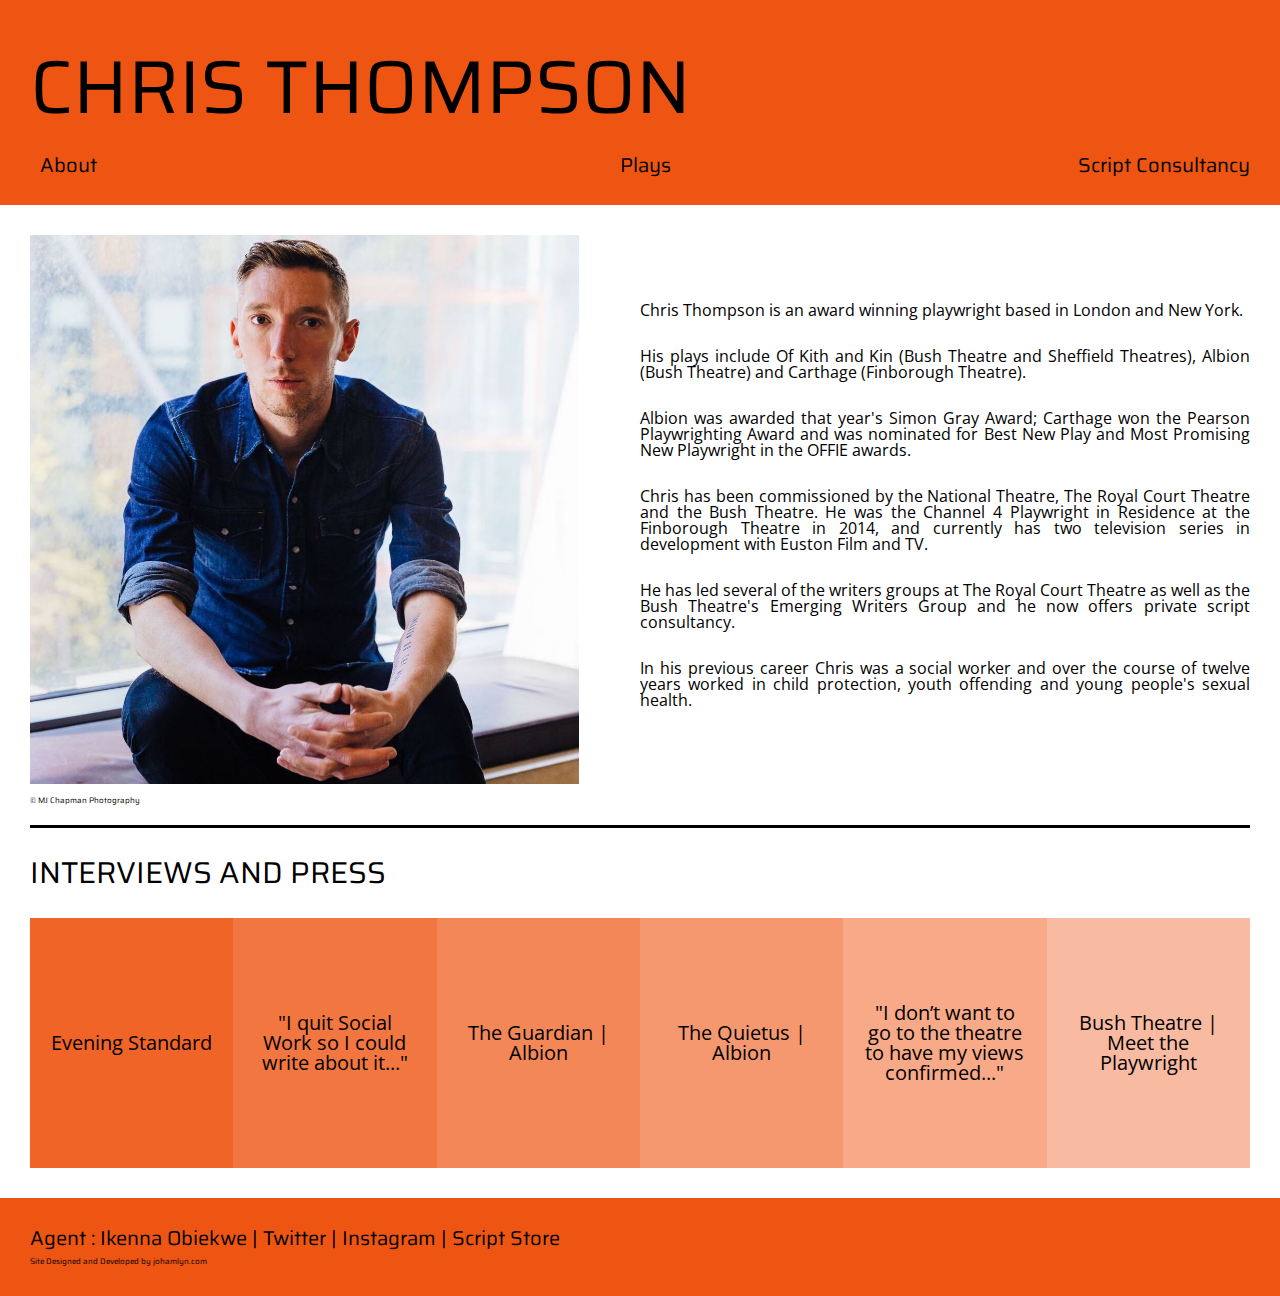
==== about.html @ ef818903 "Final Commit" ====
<!DOCTYPE html>
<html lang="en">
<head>
	<meta charset="utf-8">
	<meta name="description" content="Chris Thompson | Playwright. Chris has been commissioned by the National Theatre, The Royal Court Theatre and the Bush Theatre. He was the Channel 4 Playwright in Residence at the Finborough Theatre in 2014, and currently has two television series in development with Euston Film and TV.">
  <meta name="keywords" content="chris thompson writer, chris thompson, script consultant, script development, script analysis, script feedback">

	<link rel="icon" href="images/logo.png">

	<title>Chris Thompson</title>

	<link href="https://fonts.googleapis.com/css?family=Saira" rel="stylesheet">
	<link href="https://fonts.googleapis.com/css?family=Open+Sans" rel="stylesheet">

	<link rel="stylesheet" href="css/reset.css">
	<link rel="stylesheet" href="css/about.css">

	<script>
  (function(i,s,o,g,r,a,m){i['GoogleAnalyticsObject']=r;i[r]=i[r]||function(){
  (i[r].q=i[r].q||[]).push(arguments)},i[r].l=1*new Date();a=s.createElement(o),
  m=s.getElementsByTagName(o)[0];a.async=1;a.src=g;m.parentNode.insertBefore(a,m)
  })(window,document,'script','https://www.google-analytics.com/analytics.js','ga');

  ga('create', 'UA-104911903-1', 'auto');
  ga('send', 'pageview');

  </script>

</head>

<body>
	<header>
	 <h1><a href="index.html">CHRIS THOMPSON</a></h1>

	<div class="container">
 		<a class="menu" href="about.html">About</a>
 		<a class="menu plays" href="plays.html">Plays</a>
 		<a class="menu script" href="script.html">Script Consultancy</a>
 	</div>

  </header>

<div class="info">

	<main>
		<div class ="container">
		<div class="image">
	    <img src="images/chris/chris.jpeg" alt="chris thompson">
			<a href="http://www.mjchapman.co.uk/" class="credit">&copy; MJ Chapman Photography</a>
	  </div>

		<div class="blurb">
			<p>Chris Thompson is an award winning playwright based in London and New York.</p>
			<p>His plays include Of Kith and Kin (Bush Theatre and Sheffield Theatres), Albion (Bush Theatre) and Carthage (Finborough Theatre).</p>
			<p>Albion was awarded that year's Simon Gray Award; Carthage won the Pearson Playwrighting Award and was nominated for Best New Play and Most Promising New Playwright in the OFFIE awards.</p>
			<p>Chris has been commissioned by the National Theatre, The Royal Court Theatre and the Bush Theatre. He was the Channel 4 Playwright in Residence at the Finborough Theatre in 2014, and currently has two television series in development with Euston Film and TV.</p>
			<p>He has led several of the writers groups at The Royal Court Theatre as well as the Bush Theatre's Emerging Writers Group and he now offers private script consultancy.</p>
      <p> In his previous career Chris was a social worker and over the course of twelve years worked in child protection, youth offending and young people's sexual health.</p>
		</div>
	</div>
</main>

	  <h2>INTERVIEWS AND PRESS</h2>

		<div class="container interviews">
			<a class="press" href="https://www.standard.co.uk/goingout/theatre/play-talk-chris-thompson-on-congregation-creativity-and-not-apologising-a3635886.html">Evening Standard</a>
		  <a class="press community" href="http://www.communitycare.co.uk/2016/06/03/gave-social-work-write-drama/">"I quit Social Work so I could write about it..."</a>
			<a class="press guardian" href="https://www.theguardian.com/stage/2014/sep/18/albion-play-left-wing-far-right-politics">The Guardian | Albion</a>
			<a class="press quietus" href="http://thequietus.com/articles/16294-chris-thompson-albion-play-bush-theatre-interview-britain-first">The Quietus | Albion</a>
		  <a class="press out" href="https://outandaboutinlondon.wordpress.com/2014/09/24/going-to-extremes-interview-with-playwright-chris-thompson/">"I don’t want to go to the theatre to have my views confirmed..."</a>
			<a class="press bush" href="https://www.bushtheatre.co.uk/bushgreen/meet-the-playwright-chris-thompson/">Bush Theatre | Meet the Playwright</a>
		</div>

</div>

 <footer>
	 <a href="https://www.independenttalent.com/writers-overview/">Agent : Ikenna Obiekwe</a> | <a href="https://twitter.com/lechris_t?lang=en">Twitter</a> | <a href="https://www.instagram.com/lechris79/?hl=en">Instagram</a> | <a href="https://www.oberonbooks.com/chris-thompson.html">Script Store</a>
   <a href="http://johamlyn.com/" class="credit">Site Designed and Developed by johamlyn.com</a>
 </footer>

</body>
</html>
---- css/about.css ----
* {
  box-sizing: border-box;
}

/* Clear fix hack */
.clearfix:before, .clearfix:after {
  content: "";
  display: table;
}

.clearfix:after{
  clear: both;
}

body {
  font-family: 'Saira', sans-serif;
  font-size: 20px;
  max-width: 1700px;
  margin: 0 auto;
}

header {
  background-color: #ee5512;
  font-size: 75px;
  padding: 0 30px 0 30px;
}

h1 {
  padding-top: 50px;
}

a {
  color: black;
  text-decoration: none;
}

a:hover{
  color: white;
}

.container {
  display: flex;
}

.container > div {
  flex: 1; /*grow*/
}

.menu {
  display: inline-block;
  font-size: 20px;
  padding: 30px 0 30px 10px;
  width: 100%;
}

.script {
  text-align: right;
}

.plays {
  text-align: center;
}

.info {
  background-color: white;
  padding: 0 30px 0 30px;
}

main {
  background-color: white;
  padding: 30px 0 20px 0;
}

.blurb {
  align-items: center;
  justify-content: center;
  margin-top: auto;
  margin-bottom: auto;
  text-align: justify;
  width: 50%;
}

.image {
  align-items: center;
  justify-content: center;
  margin-top: auto;
  margin-bottom: auto;
  width: 50%;
}

img {
  height: 90%;
  width: 90%;
}

main a:hover{
 color: #ee5512;
}

p {
  font-family: 'Open Sans', sans-serif;
  font-size: 16px;
  padding-bottom: 30px;
}

h2 {
  border-top-color: black;
  border-top-style: solid;
  border-top-width: medium;
  font-size: 30px;
  padding: 30px 0 30px 0;
}

.press {
  background-color: #f06428;
  font-family: 'Open Sans', sans-serif;
  font-size: 20px;
  height: 250px;
  width: 100%;
  margin-top: auto;
  margin-bottom: auto;
  padding: 0 20px 0 20px;
  display: flex;
  justify-content: center;
  align-items: center;
  text-align: center;
}

.press:hover {
  background-color: black;
}

.community {
  background-color: #f27640;
}

.guardian {
  background-color: #f38758;
}

.quietus {
  background-color: #f59870;
}

.out {
  background-color: #f7a988;
}

.bush {
  background-color: #f8baa0;
}

.interviews {
  padding-bottom: 30px;
}

footer {
  background-color: #ee5512;
  padding: 30px 30px 30px 30px;
}

.credit {
  display: block;
  font-size: 8px;
  padding-top: 10px;
}
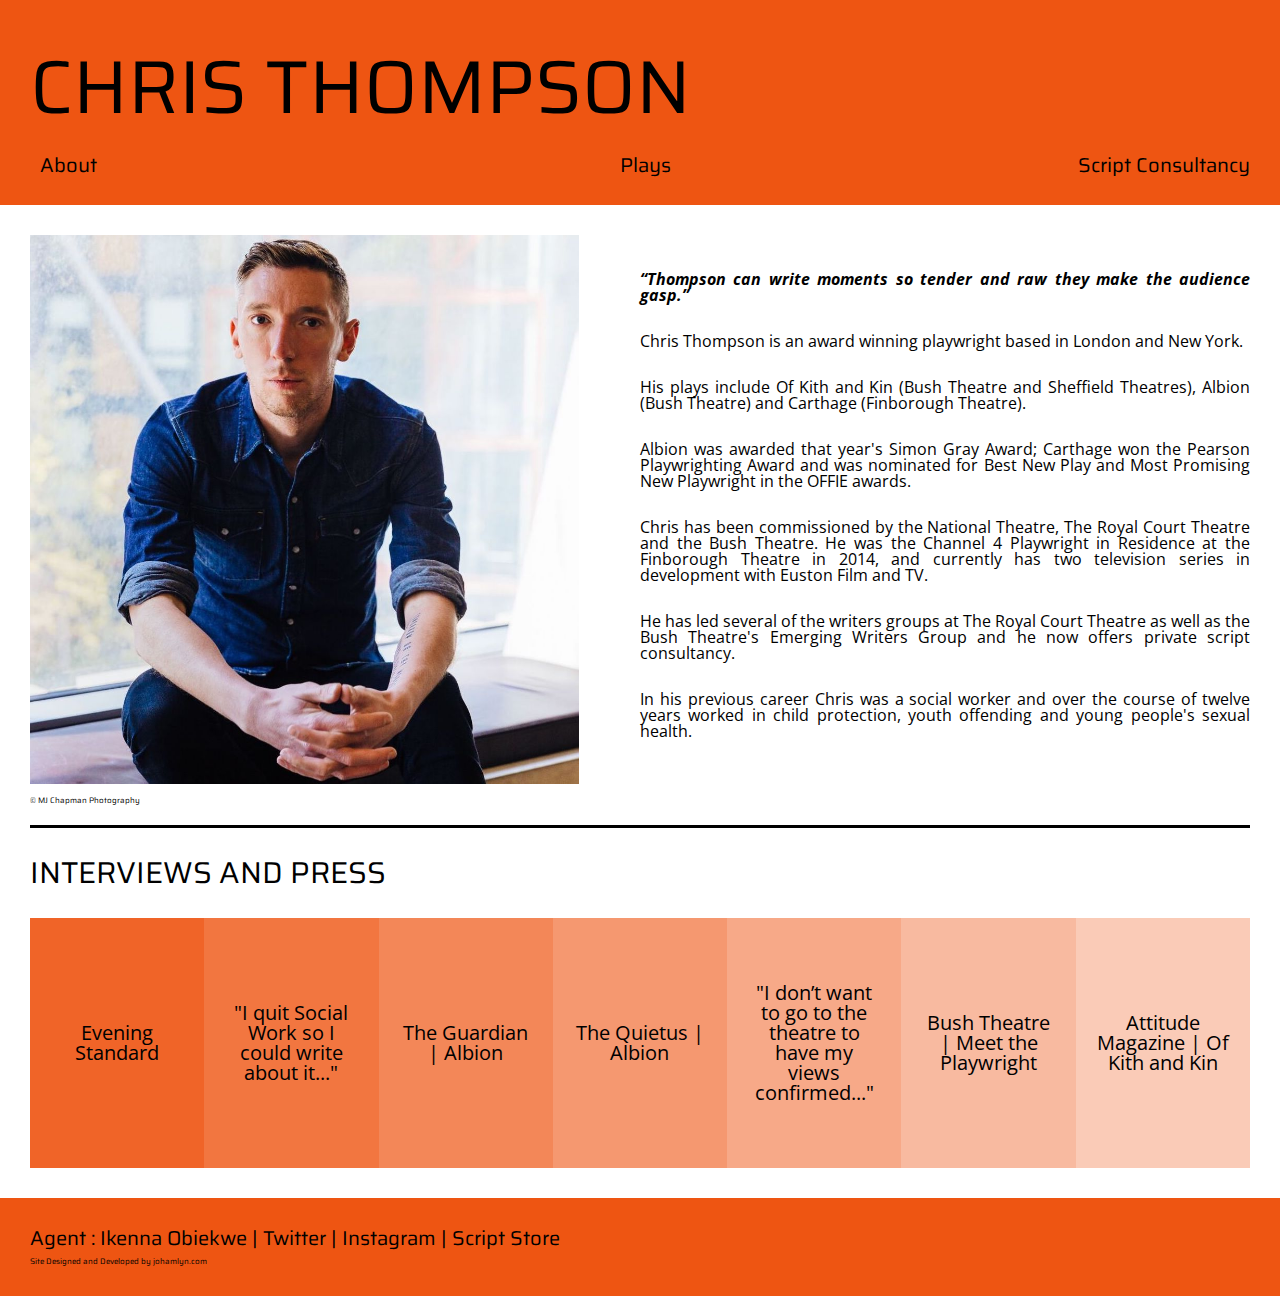
==== commit f508a69a: "OKAK Update" ====
--- a/about.html
+++ b/about.html
@@ -25,18 +25,18 @@
   ga('send', 'pageview');
 
   </script>
-
 </head>
 
 <body>
+
 	<header>
 	 <h1><a href="index.html">CHRIS THOMPSON</a></h1>
 
-	<div class="container">
+	 <div class="container">
  		<a class="menu" href="about.html">About</a>
  		<a class="menu plays" href="plays.html">Plays</a>
  		<a class="menu script" href="script.html">Script Consultancy</a>
- 	</div>
+ 	 </div>
 
   </header>
 
@@ -44,38 +44,44 @@
 
 	<main>
 		<div class ="container">
-		<div class="image">
+
+		 <div class="image">
 	    <img src="images/chris/chris.jpeg" alt="chris thompson">
 			<a href="http://www.mjchapman.co.uk/" class="credit">&copy; MJ Chapman Photography</a>
-	  </div>
+	   </div>
 
-		<div class="blurb">
+		 <div class="blurb">
+			<div class="quote"><p>“Thompson can write moments so tender and raw they make the audience gasp.”</p></div>
 			<p>Chris Thompson is an award winning playwright based in London and New York.</p>
 			<p>His plays include Of Kith and Kin (Bush Theatre and Sheffield Theatres), Albion (Bush Theatre) and Carthage (Finborough Theatre).</p>
 			<p>Albion was awarded that year's Simon Gray Award; Carthage won the Pearson Playwrighting Award and was nominated for Best New Play and Most Promising New Playwright in the OFFIE awards.</p>
 			<p>Chris has been commissioned by the National Theatre, The Royal Court Theatre and the Bush Theatre. He was the Channel 4 Playwright in Residence at the Finborough Theatre in 2014, and currently has two television series in development with Euston Film and TV.</p>
 			<p>He has led several of the writers groups at The Royal Court Theatre as well as the Bush Theatre's Emerging Writers Group and he now offers private script consultancy.</p>
       <p> In his previous career Chris was a social worker and over the course of twelve years worked in child protection, youth offending and young people's sexual health.</p>
-		</div>
-	</div>
-</main>
+		 </div>
 
-	  <h2>INTERVIEWS AND PRESS</h2>
+	 </div>
+ </main>
 
-		<div class="container interviews">
-			<a class="press" href="https://www.standard.co.uk/goingout/theatre/play-talk-chris-thompson-on-congregation-creativity-and-not-apologising-a3635886.html">Evening Standard</a>
-		  <a class="press community" href="http://www.communitycare.co.uk/2016/06/03/gave-social-work-write-drama/">"I quit Social Work so I could write about it..."</a>
-			<a class="press guardian" href="https://www.theguardian.com/stage/2014/sep/18/albion-play-left-wing-far-right-politics">The Guardian | Albion</a>
-			<a class="press quietus" href="http://thequietus.com/articles/16294-chris-thompson-albion-play-bush-theatre-interview-britain-first">The Quietus | Albion</a>
-		  <a class="press out" href="https://outandaboutinlondon.wordpress.com/2014/09/24/going-to-extremes-interview-with-playwright-chris-thompson/">"I don’t want to go to the theatre to have my views confirmed..."</a>
-			<a class="press bush" href="https://www.bushtheatre.co.uk/bushgreen/meet-the-playwright-chris-thompson/">Bush Theatre | Meet the Playwright</a>
-		</div>
+ <h2>INTERVIEWS AND PRESS</h2>
+
+ <div class="container interviews">
+  <a class="press" href="https://www.standard.co.uk/goingout/theatre/play-talk-chris-thompson-on-congregation-creativity-and-not-apologising-a3635886.html">Evening Standard</a>
+	<a class="press community" href="http://www.communitycare.co.uk/2016/06/03/gave-social-work-write-drama/">"I quit Social Work so I could write about it..."</a>
+	<a class="press guardian" href="https://www.theguardian.com/stage/2014/sep/18/albion-play-left-wing-far-right-politics">The Guardian | Albion</a>
+	<a class="press quietus" href="http://thequietus.com/articles/16294-chris-thompson-albion-play-bush-theatre-interview-britain-first">The Quietus | Albion</a>
+	<a class="press out" href="https://outandaboutinlondon.wordpress.com/2014/09/24/going-to-extremes-interview-with-playwright-chris-thompson/">"I don’t want to go to the theatre to have my views confirmed..."</a>
+	<a class="press bush" href="https://www.bushtheatre.co.uk/bushgreen/meet-the-playwright-chris-thompson/">Bush Theatre | Meet the Playwright</a>
+	<a class="press attitude" href="http://attitude.co.uk/of-kith-and-kin-celebrates-the-messy-joy-of-love-and-life-with-humour-and-heart/">Attitude Magazine | Of Kith and Kin</a>
+ </div>
+
 
 </div>
 
- <footer>
-	 <a href="https://www.independenttalent.com/writers-overview/">Agent : Ikenna Obiekwe</a> | <a href="https://twitter.com/lechris_t?lang=en">Twitter</a> | <a href="https://www.instagram.com/lechris79/?hl=en">Instagram</a> | <a href="https://www.oberonbooks.com/chris-thompson.html">Script Store</a>
-   <a href="http://johamlyn.com/" class="credit">Site Designed and Developed by johamlyn.com</a>
+<footer>
+	<a href="https://www.independenttalent.com/writers-overview/">Agent : Ikenna Obiekwe</a> | <a href="https://twitter.com/lechris_t?lang=en">Twitter</a> | <a href="https://www.instagram.com/lechris79/?hl=en">Instagram</a> | <a href="https://www.oberonbooks.com/chris-thompson.html">Script Store</a>
+
+  <a href="http://johamlyn.com/" class="credit">Site Designed and Developed by johamlyn.com</a>
  </footer>
 
 </body>
--- a/css/about.css
+++ b/css/about.css
@@ -13,6 +13,7 @@
 }
 
 body {
+  background-color: #ee5512;
   font-family: 'Saira', sans-serif;
   font-size: 20px;
   max-width: 1700px;
@@ -69,6 +70,11 @@
 main {
   background-color: white;
   padding: 30px 0 20px 0;
+}
+
+.quote {
+  font-style: italic;
+  font-weight: bold;
 }
 
 .blurb {
@@ -150,6 +156,10 @@
   background-color: #f8baa0;
 }
 
+.attitude {
+  background-color: #facbb7;
+}
+
 .interviews {
   padding-bottom: 30px;
 }
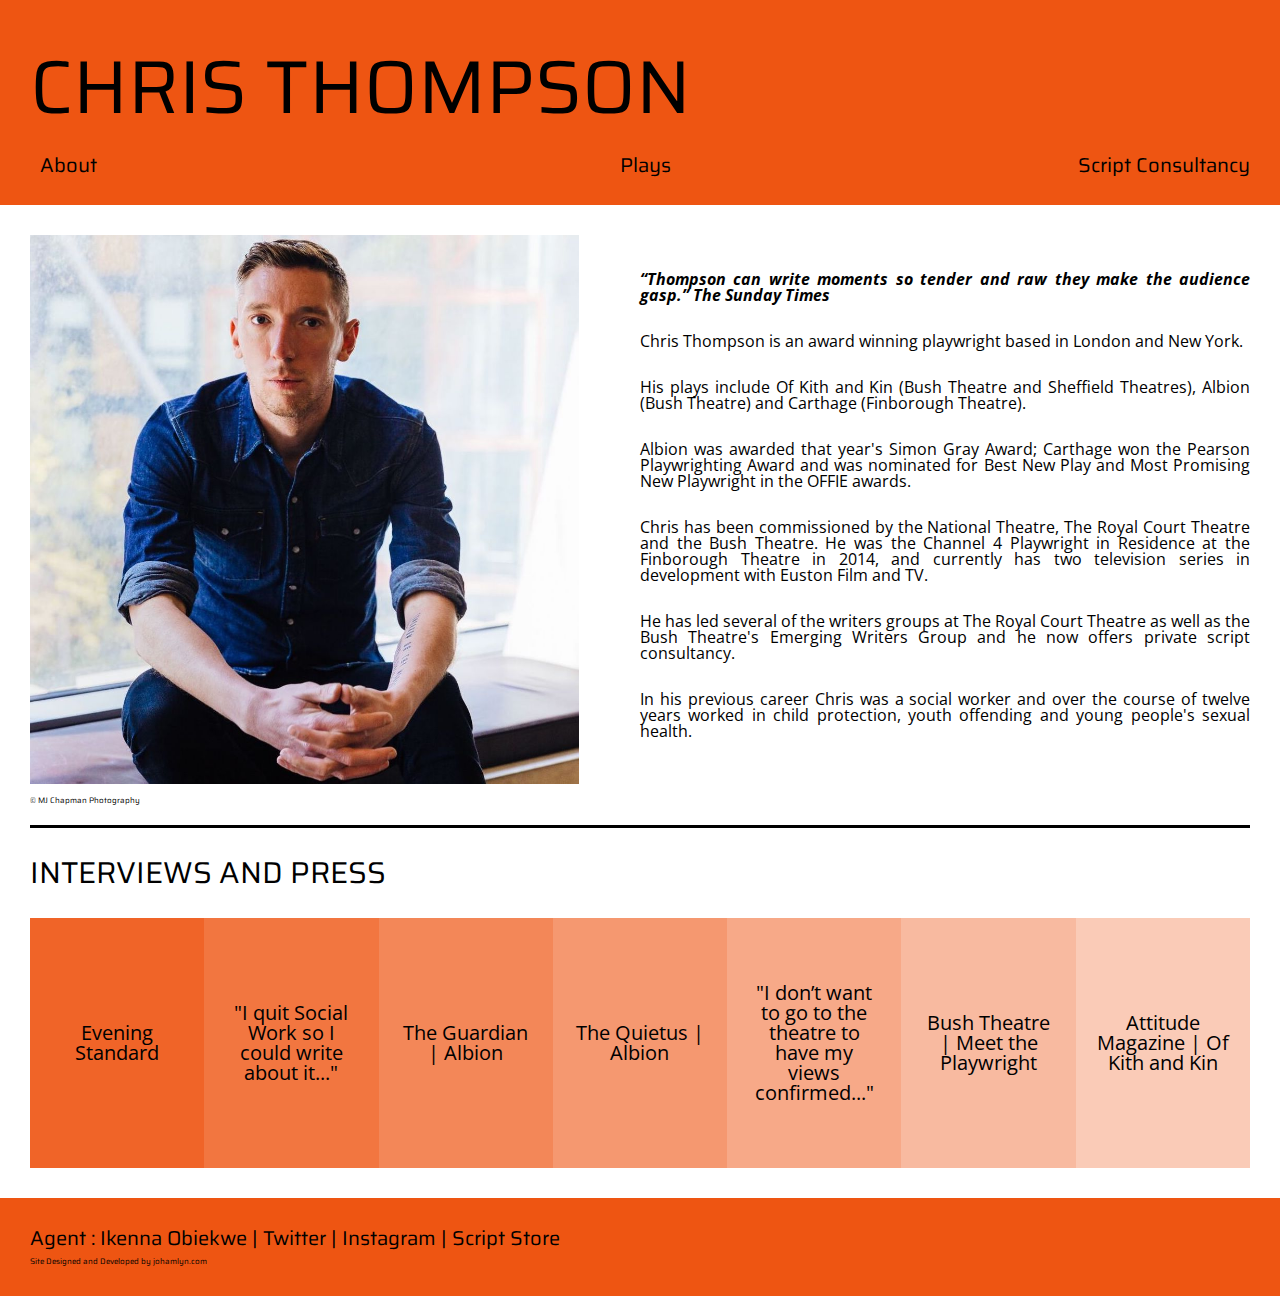
==== commit 8870eb54: "Quote Source" ====
--- a/about.html
+++ b/about.html
@@ -51,7 +51,7 @@
 	   </div>
 
 		 <div class="blurb">
-			<div class="quote"><p>“Thompson can write moments so tender and raw they make the audience gasp.”</p></div>
+			<div class="quote"><p>“Thompson can write moments so tender and raw they make the audience gasp.” The Sunday Times</p></div>
 			<p>Chris Thompson is an award winning playwright based in London and New York.</p>
 			<p>His plays include Of Kith and Kin (Bush Theatre and Sheffield Theatres), Albion (Bush Theatre) and Carthage (Finborough Theatre).</p>
 			<p>Albion was awarded that year's Simon Gray Award; Carthage won the Pearson Playwrighting Award and was nominated for Best New Play and Most Promising New Playwright in the OFFIE awards.</p>
